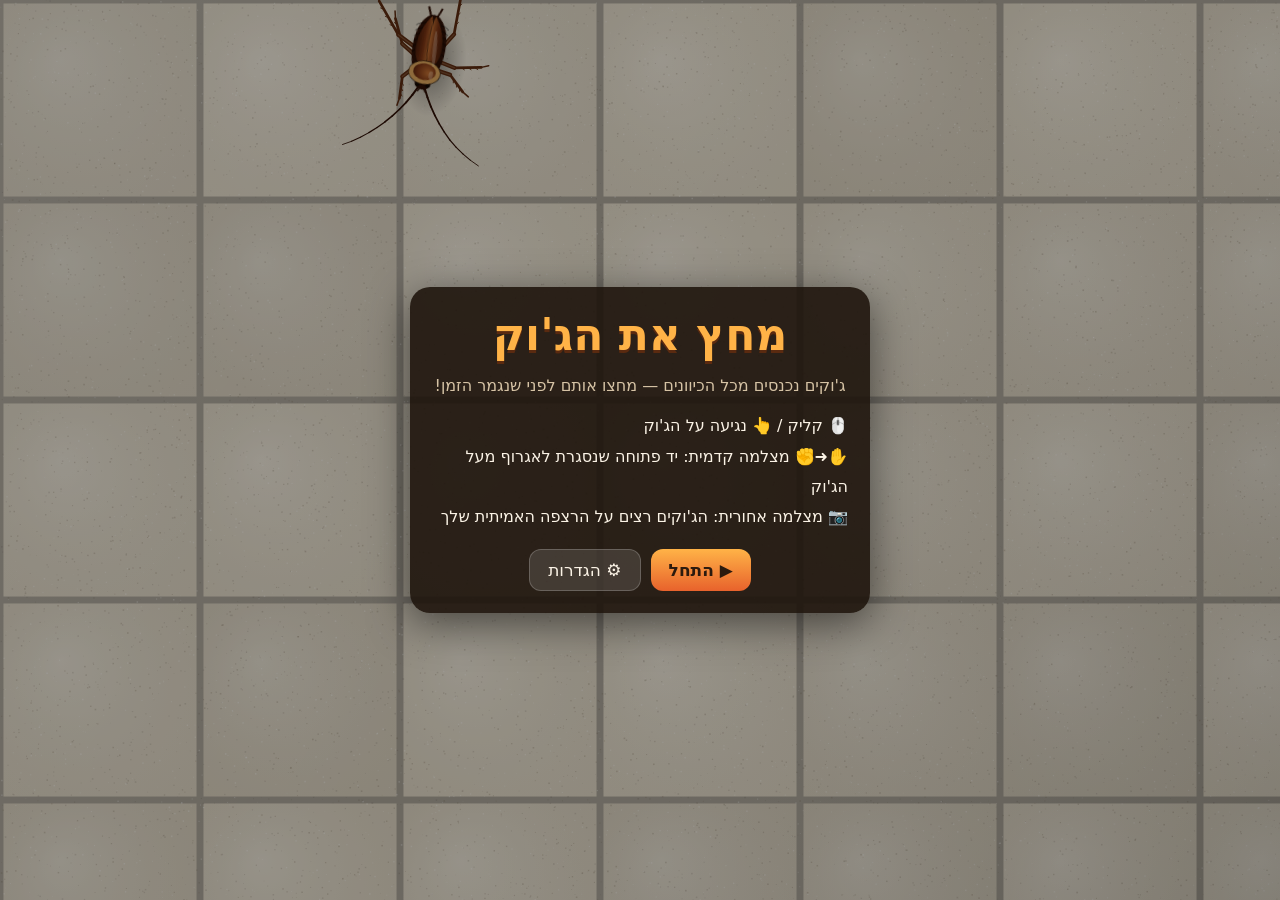
==== index.html @ 1ad6a416 "Add roach-squashing browser game Realistic procedurally drawn cockroaches with tripod-gait legs and " ====
<!doctype html>
<html lang="he" dir="rtl">
  <head>
    <meta charset="utf-8" />
    <meta name="viewport" content="width=device-width, initial-scale=1, maximum-scale=1, user-scalable=no, viewport-fit=cover" />
    <meta name="theme-color" content="#2b1a0e" />
    <meta name="description" content="משחק מחיצת ג'וקים — עם עכבר, מגע או תנועת יד מול המצלמה" />
    <meta name="apple-mobile-web-app-capable" content="yes" />
    <title>מחץ את הג'וק</title>
    <link rel="manifest" href="manifest.webmanifest" />
    <link rel="icon" href="icons/icon-192.png" />
    <link rel="apple-touch-icon" href="icons/icon-192.png" />
    <link rel="stylesheet" href="styles.css" />
  </head>
  <body>
    <div id="stage">
      <video id="bgVideo" playsinline muted hidden></video>
      <canvas id="bg"></canvas>
      <canvas id="game"></canvas>
      <video id="handVideo" class="mirror" playsinline muted hidden></video>
    </div>

    <div id="hud" hidden>
      <div class="stat"><small>שלב</small><b id="hud-level">1</b></div>
      <div class="stat"><small>ניקוד</small><b id="hud-score">0</b></div>
      <div class="stat"><small>זמן</small><b id="hud-time">30</b></div>
      <div class="progress">
        <div class="bar"><div id="hud-progress"></div></div>
        <small id="hud-count">0/8</small>
      </div>
      <button id="pause-btn" aria-label="הפסקה">⏸</button>
    </div>

    <div id="overlay" hidden><div class="panel"></div></div>

    <div id="settings" hidden>
      <div class="panel">
        <h2>הגדרות</h2>
        <h3>רקע</h3>
        <div id="bg-grid"></div>
        <label class="upload">🖼️ העלאת תמונה משלך<input id="bg-upload" type="file" accept="image/*" /></label>

        <h3>מצלמה</h3>
        <div class="radio-row">
          <label><input type="radio" name="camera" value="off" checked /> כבויה</label>
          <label><input type="radio" name="camera" value="rear" /> 📷 אחורית — רקע חי</label>
          <label><input type="radio" name="camera" value="front" /> 🤳 קדמית — מחיצה ביד</label>
        </div>

        <h3>צליל</h3>
        <label class="switch"><input id="sound-toggle" type="checkbox" checked /> צלילים ורטט</label>

        <div class="buttons"><button id="settings-close" class="primary">סגור</button></div>
      </div>
    </div>

    <div id="status" hidden></div>

    <script type="module" src="src/main.js"></script>
  </body>
</html>
---- styles.css ----
:root {
  --panel: rgba(28, 18, 10, 0.88);
  --text: #fbf3e6;
  --muted: #d6c3a5;
  --accent: #e8622c;
  --accent-2: #ffb347;
  font-family: system-ui, "Segoe UI", "Rubik", "Arial Hebrew", sans-serif;
  color: var(--text);
}

* {
  box-sizing: border-box;
}

html,
body {
  margin: 0;
  height: 100%;
  overflow: hidden;
  background: #2b1a0e;
  overscroll-behavior: none;
  -webkit-user-select: none;
  user-select: none;
  -webkit-tap-highlight-color: transparent;
}

#stage {
  position: fixed;
  inset: 0;
}

#stage canvas,
#bgVideo {
  position: absolute;
  inset: 0;
  width: 100%;
  height: 100%;
}

#bgVideo {
  object-fit: cover;
}

#game {
  touch-action: none;
  cursor: crosshair;
}

#handVideo {
  position: absolute;
  bottom: max(12px, env(safe-area-inset-bottom));
  left: 12px;
  width: min(32vw, 200px);
  border-radius: 12px;
  border: 2px solid rgba(255, 255, 255, 0.6);
  opacity: 0.85;
  pointer-events: none;
}

.mirror {
  transform: scaleX(-1);
}

[hidden] {
  display: none !important;
}

/* HUD */
#hud {
  position: fixed;
  top: max(8px, env(safe-area-inset-top));
  inset-inline: 8px;
  display: flex;
  align-items: center;
  gap: 10px;
  padding: 6px 12px;
  border-radius: 14px;
  background: rgba(20, 12, 6, 0.6);
  backdrop-filter: blur(4px);
  pointer-events: none;
}

#hud .stat {
  display: flex;
  flex-direction: column;
  align-items: center;
  min-width: 42px;
}

#hud small {
  font-size: 11px;
  color: var(--muted);
}

#hud b {
  font-size: 20px;
  font-variant-numeric: tabular-nums;
}

#hud-time.urgent {
  color: #ff5a3c;
  animation: pulse 0.5s infinite alternate;
}

@keyframes pulse {
  to {
    transform: scale(1.2);
  }
}

#hud .progress {
  flex: 1;
  display: flex;
  flex-direction: column;
  gap: 3px;
  align-items: center;
}

#hud .bar {
  width: 100%;
  height: 8px;
  border-radius: 4px;
  background: rgba(255, 255, 255, 0.2);
  overflow: hidden;
}

#hud-progress {
  height: 100%;
  width: 0;
  background: linear-gradient(90deg, var(--accent-2), var(--accent));
  transition: width 0.2s;
}

#pause-btn {
  pointer-events: auto;
  font-size: 20px;
  width: 40px;
  height: 40px;
  padding: 0;
}

/* Overlays */
#overlay,
#settings {
  position: fixed;
  inset: 0;
  display: grid;
  place-items: center;
  padding: 16px;
  background: rgba(0, 0, 0, 0.35);
}

#overlay {
  pointer-events: none;
}

#overlay .panel {
  pointer-events: auto;
}

#settings {
  z-index: 10;
  background: rgba(0, 0, 0, 0.6);
}

#settings .panel {
  background: #22160c;
}

.panel {
  width: min(460px, 100%);
  max-height: 100%;
  overflow-y: auto;
  padding: 22px;
  border-radius: 20px;
  background: var(--panel);
  box-shadow: 0 10px 40px rgba(0, 0, 0, 0.5);
  text-align: center;
}

.panel h1 {
  margin: 0 0 8px;
  font-size: clamp(30px, 8vw, 44px);
  color: var(--accent-2);
  text-shadow: 0 3px 0 #5a2a10;
}

.panel h2 {
  margin: 0 0 10px;
}

.panel h3 {
  margin: 18px 0 8px;
  font-size: 15px;
  color: var(--muted);
  text-align: start;
}

.lead {
  color: var(--muted);
}

.how {
  list-style: none;
  padding: 0;
  margin: 12px 0;
  text-align: start;
  line-height: 1.9;
}

.big {
  font-size: 42px;
  font-weight: 800;
  margin: 6px 0;
  color: var(--accent-2);
}

.record {
  color: var(--accent-2);
}

.buttons {
  display: flex;
  flex-wrap: wrap;
  gap: 10px;
  justify-content: center;
  margin-top: 16px;
}

button {
  font: inherit;
  font-size: 17px;
  color: var(--text);
  background: rgba(255, 255, 255, 0.12);
  border: 1px solid rgba(255, 255, 255, 0.2);
  border-radius: 12px;
  padding: 10px 18px;
  cursor: pointer;
}

button.primary {
  background: linear-gradient(180deg, var(--accent-2), var(--accent));
  color: #2b1a0e;
  font-weight: 700;
  border: none;
}

button:active {
  transform: scale(0.96);
}

#bg-grid {
  display: grid;
  grid-template-columns: repeat(auto-fill, minmax(96px, 1fr));
  gap: 8px;
}

.bg-option {
  height: 64px;
  padding: 0;
  background-size: cover;
  background-position: center;
  display: flex;
  align-items: flex-end;
  overflow: hidden;
  border: 2px solid transparent;
}

.bg-option span {
  width: 100%;
  font-size: 13px;
  background: rgba(0, 0, 0, 0.55);
  padding: 2px;
}

.bg-option.selected {
  border-color: var(--accent-2);
}

.upload {
  display: block;
  margin-top: 8px;
  padding: 10px;
  border: 1px dashed rgba(255, 255, 255, 0.35);
  border-radius: 12px;
  cursor: pointer;
}

.upload input {
  display: none;
}

.radio-row {
  display: flex;
  flex-direction: column;
  gap: 8px;
  text-align: start;
}

.radio-row label,
.switch {
  display: flex;
  gap: 8px;
  align-items: center;
  cursor: pointer;
}

.radio-row input:disabled + * ,
.radio-row label:has(input:disabled) {
  opacity: 0.45;
}

#status {
  position: fixed;
  bottom: max(16px, env(safe-area-inset-bottom));
  left: 50%;
  transform: translateX(-50%);
  padding: 10px 16px;
  border-radius: 12px;
  background: var(--panel);
  z-index: 20;
  max-width: calc(100% - 32px);
}
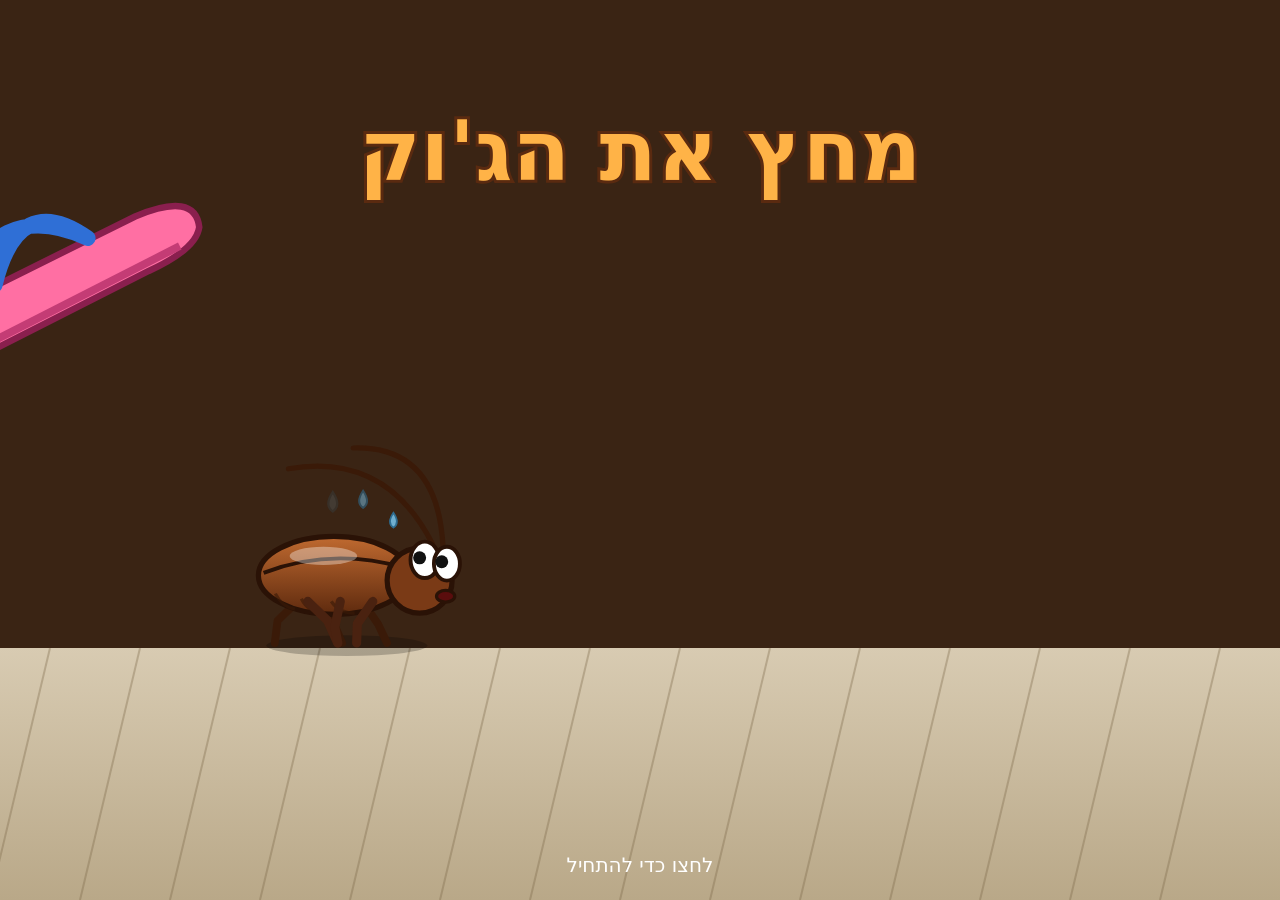
==== commit 829ec0bf: "Add cartoon splash, pre-game lobby, roaches-from-mouth mode and lit roach bodies - Splash: three ani" ====
--- a/index.html
+++ b/index.html
@@ -4,7 +4,7 @@
     <meta charset="utf-8" />
     <meta name="viewport" content="width=device-width, initial-scale=1, maximum-scale=1, user-scalable=no, viewport-fit=cover" />
     <meta name="theme-color" content="#2b1a0e" />
-    <meta name="description" content="משחק מחיצת ג'וקים — עם עכבר, מגע או תנועת יד מול המצלמה" />
+    <meta name="description" content="משחק מחיצת ג'וקים — בעכבר, במגע, או כשהם יוצאים לכם מהפה במצלמה" />
     <meta name="apple-mobile-web-app-capable" content="yes" />
     <title>מחץ את הג'וק</title>
     <link rel="manifest" href="manifest.webmanifest" />
@@ -17,7 +17,6 @@
       <video id="bgVideo" playsinline muted hidden></video>
       <canvas id="bg"></canvas>
       <canvas id="game"></canvas>
-      <video id="handVideo" class="mirror" playsinline muted hidden></video>
     </div>
 
     <div id="hud" hidden>
@@ -31,29 +30,44 @@
       <button id="pause-btn" aria-label="הפסקה">⏸</button>
     </div>
 
-    <div id="overlay" hidden><div class="panel"></div></div>
+    <div id="lobby" hidden>
+      <div class="panel lobby">
+        <h1>מחץ את הג'וק</h1>
 
-    <div id="settings" hidden>
-      <div class="panel">
-        <h2>הגדרות</h2>
-        <h3>רקע</h3>
-        <div id="bg-grid"></div>
-        <label class="upload">🖼️ העלאת תמונה משלך<input id="bg-upload" type="file" accept="image/*" /></label>
-
-        <h3>מצלמה</h3>
-        <div class="radio-row">
-          <label><input type="radio" name="camera" value="off" checked /> כבויה</label>
-          <label><input type="radio" name="camera" value="rear" /> 📷 אחורית — רקע חי</label>
-          <label><input type="radio" name="camera" value="front" /> 🤳 קדמית — מחיצה ביד</label>
+        <h3>מצב משחק</h3>
+        <div class="cards" id="mode-cards">
+          <button class="card" data-mode="classic">
+            <span class="emoji">👆</span>
+            <b>קלאסי</b>
+            <small>ג'וקים נכנסים מהקצוות — מוחצים בנגיעה או בקליק</small>
+          </button>
+          <button class="card" data-mode="mouth">
+            <span class="emoji">😮</span>
+            <b>ג'וקים מהפה</b>
+            <small>מצלמה קדמית: פתחו את הפה — והם יוצאים!</small>
+          </button>
         </div>
 
-        <h3>צליל</h3>
-        <label class="switch"><input id="sound-toggle" type="checkbox" checked /> צלילים ורטט</label>
+        <h3>רקע</h3>
+        <p class="note" id="bg-note" hidden>במצב "ג'וקים מהפה" הרקע הוא המצלמה הקדמית</p>
+        <div id="bg-grid"></div>
 
-        <div class="buttons"><button id="settings-close" class="primary">סגור</button></div>
+        <div class="row">
+          <label class="switch"><input id="sound-toggle" type="checkbox" checked /> 🔊 צלילים ורטט</label>
+          <span class="record" id="lobby-record"></span>
+        </div>
+
+        <div class="buttons"><button id="start-btn" class="primary big-btn">▶ יאללה!</button></div>
       </div>
     </div>
 
+    <div id="overlay" hidden><div class="panel"></div></div>
+
+    <div id="splash" hidden>
+      <svg id="splash-svg" xmlns="http://www.w3.org/2000/svg"></svg>
+    </div>
+
+    <input id="bg-upload" type="file" accept="image/*" hidden />
     <div id="status" hidden></div>
 
     <script type="module" src="src/main.js"></script>
--- a/styles.css
+++ b/styles.css
@@ -46,17 +46,6 @@
   cursor: crosshair;
 }
 
-#handVideo {
-  position: absolute;
-  bottom: max(12px, env(safe-area-inset-bottom));
-  left: 12px;
-  width: min(32vw, 200px);
-  border-radius: 12px;
-  border: 2px solid rgba(255, 255, 255, 0.6);
-  opacity: 0.85;
-  pointer-events: none;
-}
-
 .mirror {
   transform: scaleX(-1);
 }
@@ -141,7 +130,7 @@
 
 /* Overlays */
 #overlay,
-#settings {
+#lobby {
   position: fixed;
   inset: 0;
   display: grid;
@@ -158,13 +147,105 @@
   pointer-events: auto;
 }
 
-#settings {
-  z-index: 10;
-  background: rgba(0, 0, 0, 0.6);
-}
-
-#settings .panel {
-  background: #22160c;
+#splash {
+  position: fixed;
+  inset: 0;
+  z-index: 30;
+  cursor: pointer;
+}
+
+#splash svg {
+  width: 100%;
+  height: 100%;
+  display: block;
+}
+
+#splash .title {
+  font-weight: 900;
+  fill: var(--accent-2);
+  stroke: #5a2a10;
+  stroke-width: 6px;
+  paint-order: stroke;
+}
+
+#splash .tap {
+  fill: #fff;
+  font-size: 20px;
+  animation: blink 1.2s infinite alternate;
+}
+
+@keyframes blink {
+  from {
+    opacity: 0.35;
+  }
+}
+
+/* Lobby */
+.panel.lobby {
+  width: min(520px, 100%);
+  text-align: start;
+}
+
+.panel.lobby h1 {
+  text-align: center;
+  font-size: clamp(28px, 7vw, 40px);
+}
+
+.cards {
+  display: grid;
+  grid-template-columns: 1fr 1fr;
+  gap: 10px;
+}
+
+.card {
+  display: flex;
+  flex-direction: column;
+  align-items: center;
+  gap: 4px;
+  padding: 14px 10px;
+  border: 2px solid rgba(255, 255, 255, 0.15);
+  text-align: center;
+}
+
+.card .emoji {
+  font-size: 34px;
+}
+
+.card small {
+  color: var(--muted);
+  font-size: 13px;
+  line-height: 1.35;
+}
+
+.card.selected,
+.bg-option.selected {
+  border-color: var(--accent-2);
+  background-color: rgba(255, 179, 71, 0.16);
+  box-shadow: 0 0 0 2px rgba(255, 179, 71, 0.35);
+}
+
+.note {
+  margin: 0 0 8px;
+  font-size: 14px;
+  color: var(--accent-2);
+}
+
+#bg-grid.disabled {
+  opacity: 0.4;
+}
+
+.row {
+  display: flex;
+  justify-content: space-between;
+  align-items: center;
+  margin-top: 16px;
+  gap: 10px;
+}
+
+.big-btn {
+  width: 100%;
+  font-size: 22px;
+  padding: 14px;
 }
 
 .panel {
@@ -273,41 +354,23 @@
   padding: 2px;
 }
 
-.bg-option.selected {
-  border-color: var(--accent-2);
-}
-
-.upload {
-  display: block;
-  margin-top: 8px;
-  padding: 10px;
-  border: 1px dashed rgba(255, 255, 255, 0.35);
-  border-radius: 12px;
+.bg-option.camera,
+.bg-option.upload {
+  border: 2px dashed rgba(255, 255, 255, 0.3);
+  align-items: center;
+}
+
+.bg-option.camera span,
+.bg-option.upload span {
+  background: none;
+  font-size: 14px;
+}
+
+.switch {
+  display: flex;
+  gap: 8px;
+  align-items: center;
   cursor: pointer;
-}
-
-.upload input {
-  display: none;
-}
-
-.radio-row {
-  display: flex;
-  flex-direction: column;
-  gap: 8px;
-  text-align: start;
-}
-
-.radio-row label,
-.switch {
-  display: flex;
-  gap: 8px;
-  align-items: center;
-  cursor: pointer;
-}
-
-.radio-row input:disabled + * ,
-.radio-row label:has(input:disabled) {
-  opacity: 0.45;
 }
 
 #status {
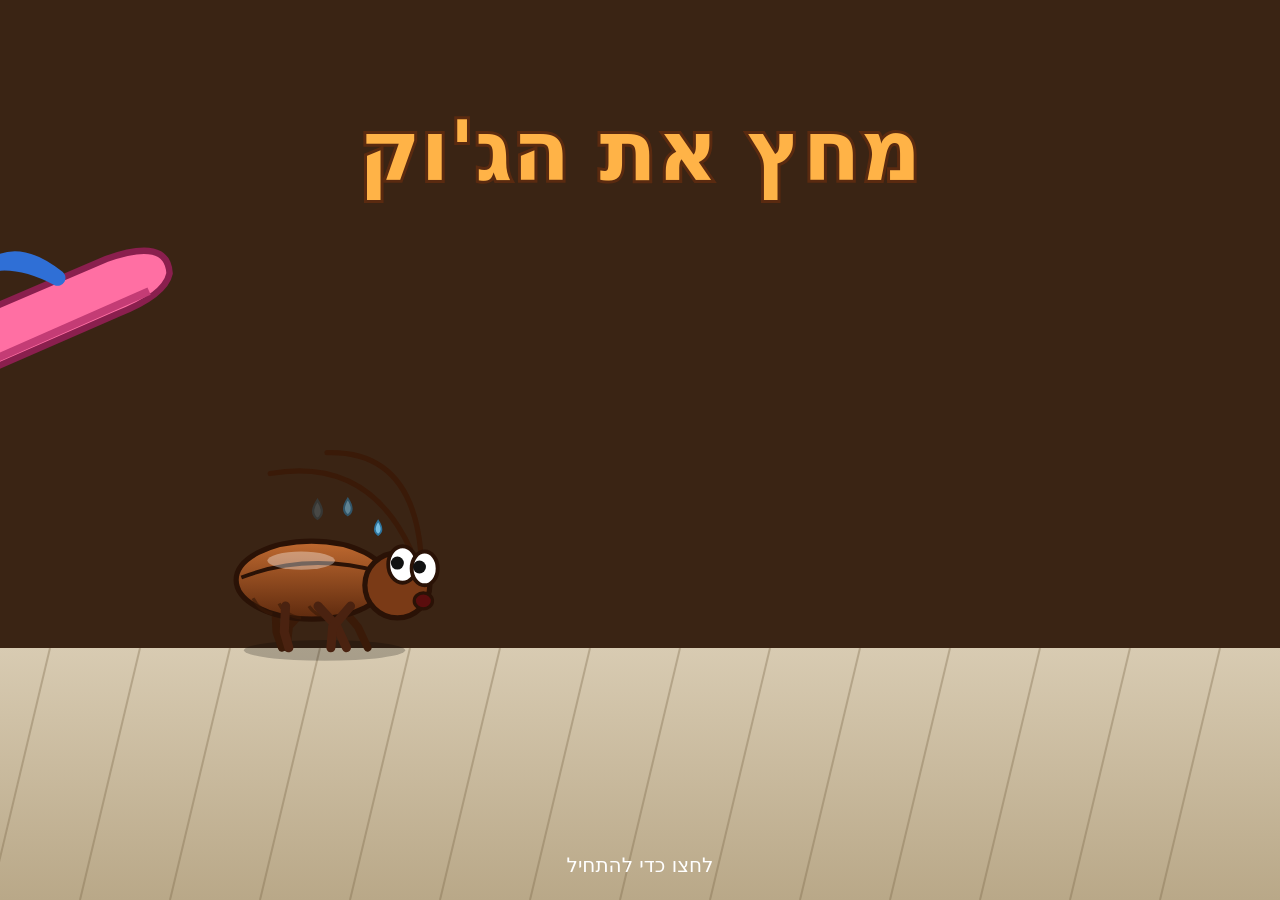
==== commit 8a01f2f7: "Add Open Graph / Twitter share image and meta tags Co-Authored-By: Claude Opus 5.5 <noreply@anthropi" ====
--- a/index.html
+++ b/index.html
@@ -7,6 +7,21 @@
     <meta name="description" content="משחק מחיצת ג'וקים — בעכבר, במגע, או כשהם יוצאים לכם מהפה במצלמה" />
     <meta name="apple-mobile-web-app-capable" content="yes" />
     <title>מחץ את הג'וק</title>
+    <meta property="og:type" content="website" />
+    <meta property="og:locale" content="he_IL" />
+    <meta property="og:site_name" content="מחץ את הג'וק" />
+    <meta property="og:title" content="מחץ את הג'וק 🪳" />
+    <meta property="og:description" content="משחק מחיצת ג'וקים — במגע, בקליק, או כשהם יוצאים לכם מהפה במצלמה" />
+    <meta property="og:url" content="https://ajrcre.github.io/jukim/" />
+    <meta property="og:image" content="https://ajrcre.github.io/jukim/icons/og-image.jpg" />
+    <meta property="og:image:type" content="image/jpeg" />
+    <meta property="og:image:width" content="1200" />
+    <meta property="og:image:height" content="630" />
+    <meta property="og:image:alt" content="ג'וקים ריאליסטיים על רצפת אריחים והכותרת מחץ את הג'וק" />
+    <meta name="twitter:card" content="summary_large_image" />
+    <meta name="twitter:title" content="מחץ את הג'וק 🪳" />
+    <meta name="twitter:description" content="משחק מחיצת ג'וקים — במגע, בקליק, או כשהם יוצאים לכם מהפה במצלמה" />
+    <meta name="twitter:image" content="https://ajrcre.github.io/jukim/icons/og-image.jpg" />
     <link rel="manifest" href="manifest.webmanifest" />
     <link rel="icon" href="icons/icon-192.png" />
     <link rel="apple-touch-icon" href="icons/icon-192.png" />
